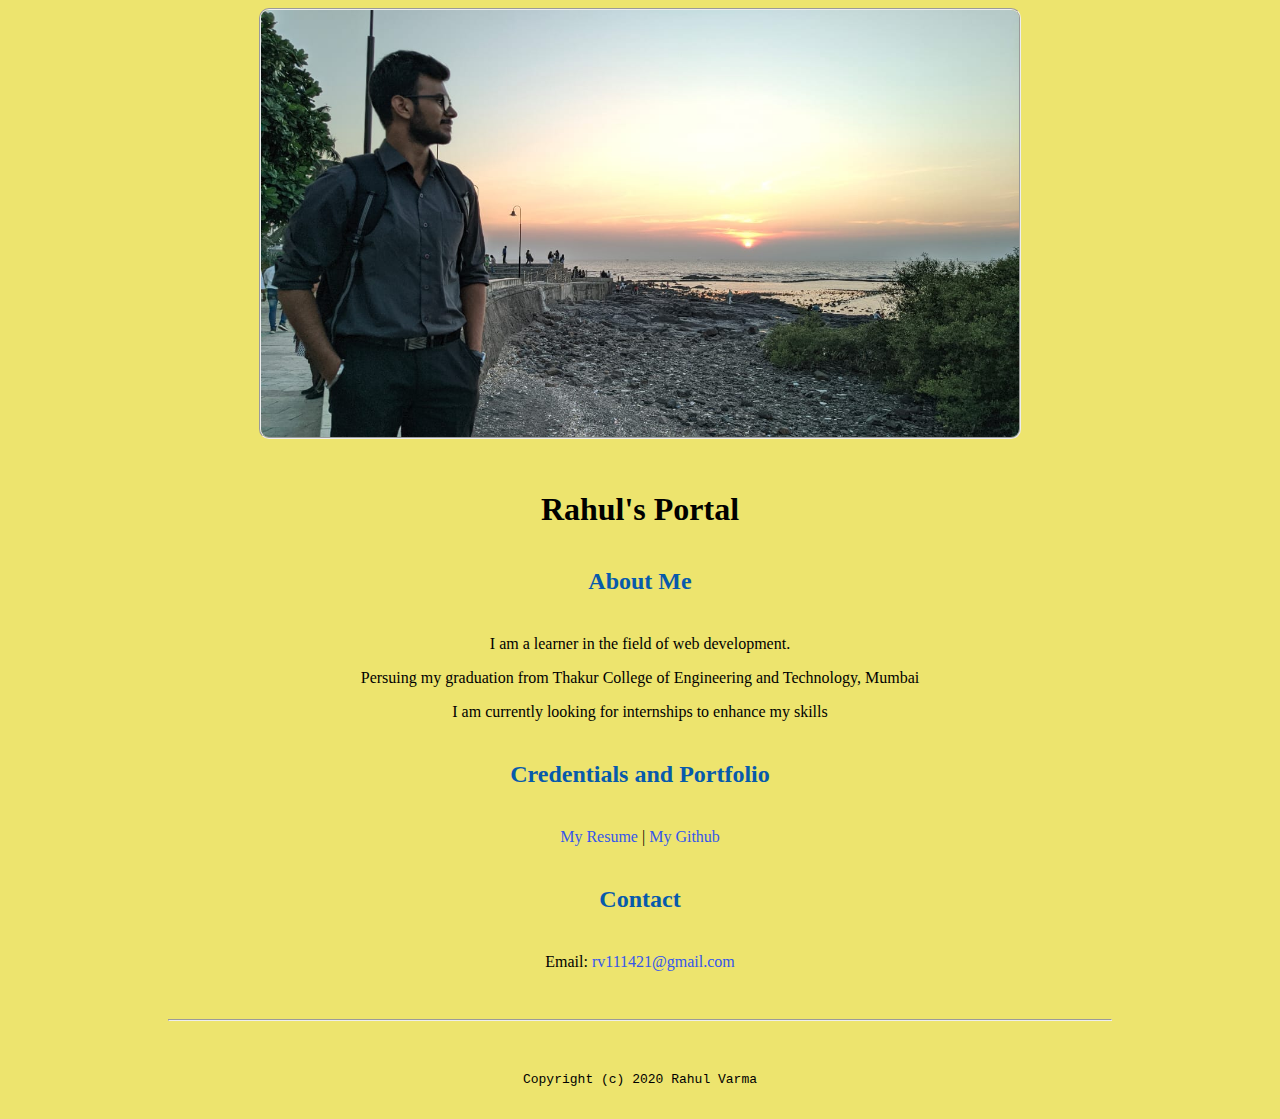
==== index.html @ 5e2f466f "Add files via upload" ====
<!doctype html>

<html lang="en">
<header>
	<title>Rahul Varma's Portal</title>
    <link rel="stylesheet" href="css/master.css">
    <link rel="FaviconIcon" href="favicon.ico" type="image/x-icon">
    <link rel="shortcut" href="favicon.ico" type="image/x-icon">
    <meta name="viewport" content="widht=device-width, initial-scale=1, shrink-to-fit=no">
    <meta name="name" content="Rahul Varma's Portal">
    <meta name="robots" content="noindex, nofollow">
</header>
<body>
	<img src="images/banner.jpeg" width="60%" alt="banner" border=2px>
	<h1>Rahul's Portal</h1>
<!-- 	<h4>Getting into Python Programming and Web Development</h4> -->

	<h2>About Me</h2>
	<p>I am a learner in the field of web development.</p>
	<p>Persuing my graduation from Thakur College of Engineering and Technology, Mumbai</p>
	<p>I am currently looking for internships to enhance my skills</p>

	<h2>Credentials and Portfolio</h2>
	<p><a href="resume.html">My Resume</a> | <a href="https://github.com/VarmaRahul">My Github</a></p>

	<h2>Contact</h2>
	<p>Email: <a href="mailto:rv111421@gmail.com">rv111421@gmail.com</a></p>

</body>
<footer>
	<hr>
	<code>Copyright (c) 2020 Rahul Varma</code>	

</footer>
</html>
---- css/master.css ----
/* Cascading stylesheet for the website */

/* Text inside these asterisks and slashes are comments for human */

a {
  /* set the text color to blue here */
  color: #3456eb;
  text-decoration: none; /* This means we do not want hyperlinks to be underlined */
}
a:hover {
  /* set the text color to red here */
  color: #eb3d34;
  text-decoration: none; /* This means we do not want hyperlinks to be underlined */
}
body {
  /* set the background color here */
  background-color: #EDE46E;
  /* set the text color to black here */
  color:#000000;
  /* set the font here */
  font-family: serif;
  /* set the text alignment here */
  text-align: center;
}

footer {
  margin-top: 2rem;
  margin-bottom: 2rem;
}

h1 {
  margin-bottom: 0.5rem;
  margin-top: 3rem;
}

h2 {
  /* set the text color of to #075AAB here */
  color: #075AAB;
  /* set both the bottom margin and top margin to 2.5rem here */
  margin-bottom: 2.5rem;
  margin-top: 2.5rem;
}

h3 {
  margin-bottom: 0;
  margin-top: 2rem;
}

h4 {
  margin-bottom: 1rem;
  margin-top: 0.5rem;
}

hr {
  margin: 3rem 10rem 3rem 10rem;
}

img{
  border-radius: 10px;
  border-style: groove;
}
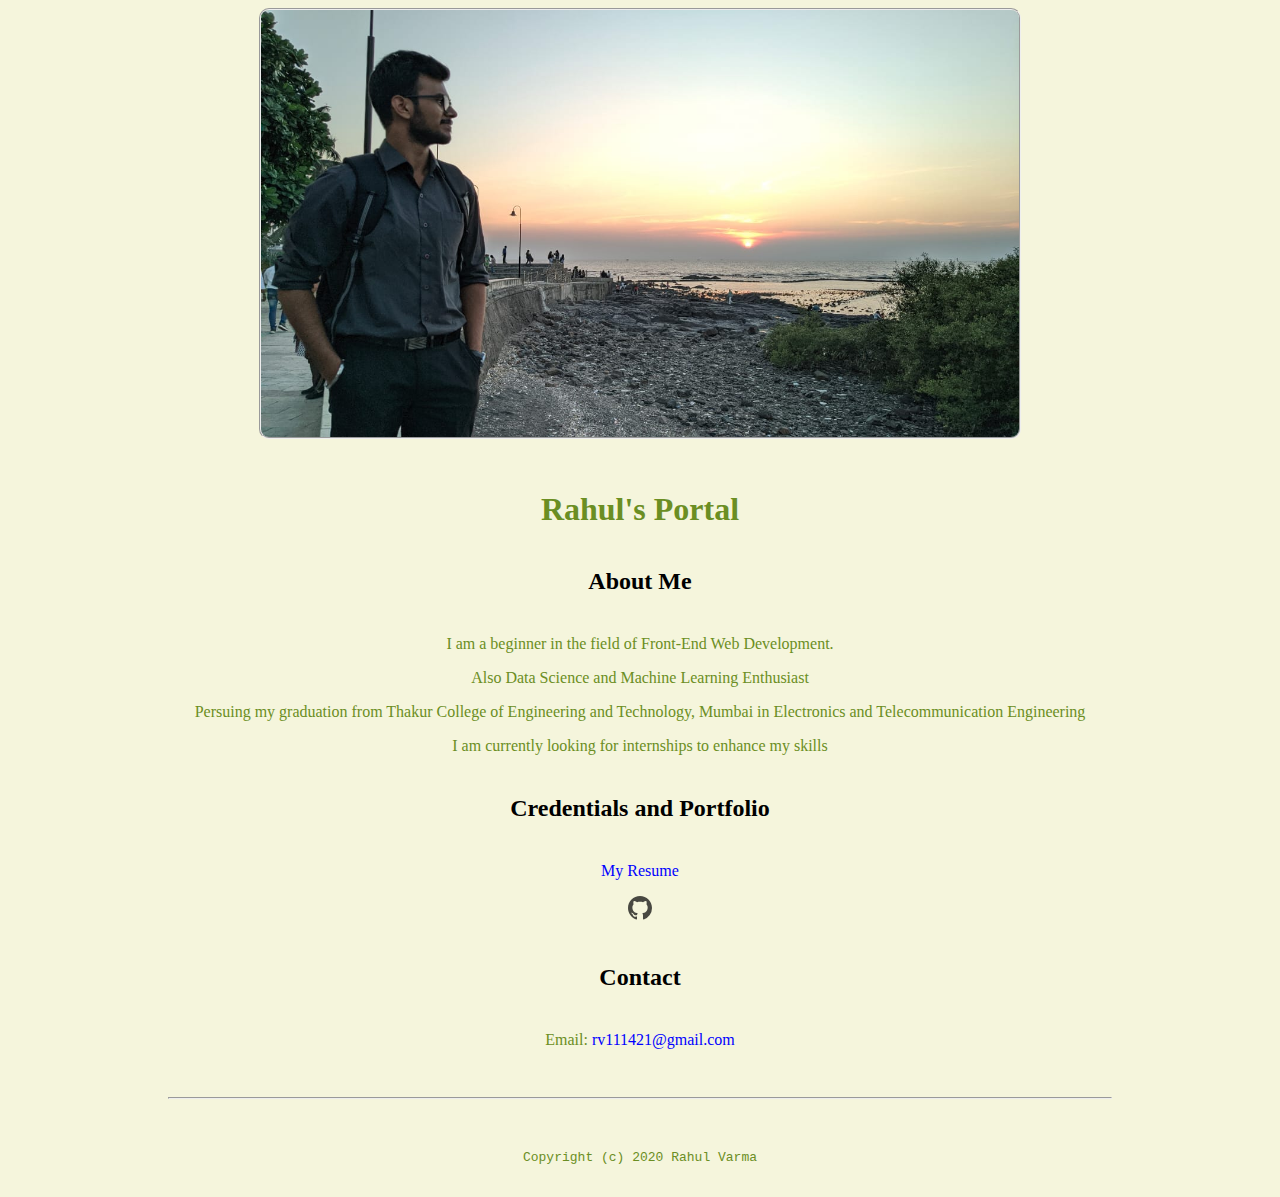
==== commit 1fb54b26: "Add files via upload" ====
--- a/index.html
+++ b/index.html
@@ -11,17 +11,20 @@
     <meta name="robots" content="noindex, nofollow">
 </header>
 <body>
-	<img src="images/banner.jpeg" width="60%" alt="banner" border=2px>
+	<img src="images/banner.jpeg" width="60%" alt="banner">
 	<h1>Rahul's Portal</h1>
-<!-- 	<h4>Getting into Python Programming and Web Development</h4> -->
 
-	<h2>About Me</h2>
-	<p>I am a learner in the field of web development.</p>
-	<p>Persuing my graduation from Thakur College of Engineering and Technology, Mumbai</p>
-	<p>I am currently looking for internships to enhance my skills</p>
-
+	<main>
+		<h2>About Me</h2>
+		<p>I am a beginner in the field of Front-End Web Development.</p>
+		<p>Also Data Science and Machine Learning Enthusiast</p>
+		<p>Persuing my graduation from Thakur College of Engineering and Technology, Mumbai in Electronics and Telecommunication Engineering</p>
+		<p>I am currently looking for internships to enhance my skills</p>
+	</main>
 	<h2>Credentials and Portfolio</h2>
-	<p><a href="resume.html">My Resume</a> | <a href="https://github.com/VarmaRahul">My Github</a></p>
+	<p><a href="resume.html">My Resume</a></p>
+	<p><a href="https://github.com/VarmaRahul"><svg height="24" class="octicon octicon-mark-github" viewBox="0 0 16 16" version="1.1" width="24" aria-hidden="true"><path fill-rule="evenodd" d="M8 0C3.58 0 0 3.58 0 8c0 3.54 2.29 6.53 5.47 7.59.4.07.55-.17.55-.38 0-.19-.01-.82-.01-1.49-2.01.37-2.53-.49-2.69-.94-.09-.23-.48-.94-.82-1.13-.28-.15-.68-.52-.01-.53.63-.01 1.08.58 1.23.82.72 1.21 1.87.87 2.33.66.07-.52.28-.87.51-1.07-1.78-.2-3.64-.89-3.64-3.95 0-.87.31-1.59.82-2.15-.08-.2-.36-1.02.08-2.12 0 0 .67-.21 2.2.82.64-.18 1.32-.27 2-.27.68 0 1.36.09 2 .27 1.53-1.04 2.2-.82 2.2-.82.44 1.1.16 1.92.08 2.12.51.56.82 1.27.82 2.15 0 3.07-1.87 3.75-3.65 3.95.29.25.54.73.54 1.48 0 1.07-.01 1.93-.01 2.2 0 .21.15.46.55.38A8.013 8.013 0 0016 8c0-4.42-3.58-8-8-8z"></path></svg></a></p>
+	
 
 	<h2>Contact</h2>
 	<p>Email: <a href="mailto:rv111421@gmail.com">rv111421@gmail.com</a></p>
@@ -30,6 +33,5 @@
 <footer>
 	<hr>
 	<code>Copyright (c) 2020 Rahul Varma</code>	
-
 </footer>
 </html>--- a/css/master.css
+++ b/css/master.css
@@ -4,19 +4,19 @@
 
 a {
   /* set the text color to blue here */
-  color: #3456eb;
+  color: #0000ff;
   text-decoration: none; /* This means we do not want hyperlinks to be underlined */
 }
 a:hover {
   /* set the text color to red here */
-  color: #eb3d34;
+  color: #ff0000;
   text-decoration: none; /* This means we do not want hyperlinks to be underlined */
 }
 body {
   /* set the background color here */
-  background-color: #EDE46E;
+  background-color: beige;
   /* set the text color to black here */
-  color:#000000;
+  color: olivedrab;
   /* set the font here */
   font-family: serif;
   /* set the text alignment here */
@@ -35,7 +35,7 @@
 
 h2 {
   /* set the text color of to #075AAB here */
-  color: #075AAB;
+  color: #000000;
   /* set both the bottom margin and top margin to 2.5rem here */
   margin-bottom: 2.5rem;
   margin-top: 2.5rem;
@@ -58,4 +58,22 @@
 img{
   border-radius: 10px;
   border-style: groove;
-}+  border-width: 2px;
+}
+
+svg{
+  opacity: 0.7;
+}
+
+svg:hover{
+  opacity: 1;
+}
+
+
+
+
+
+
+
+
+
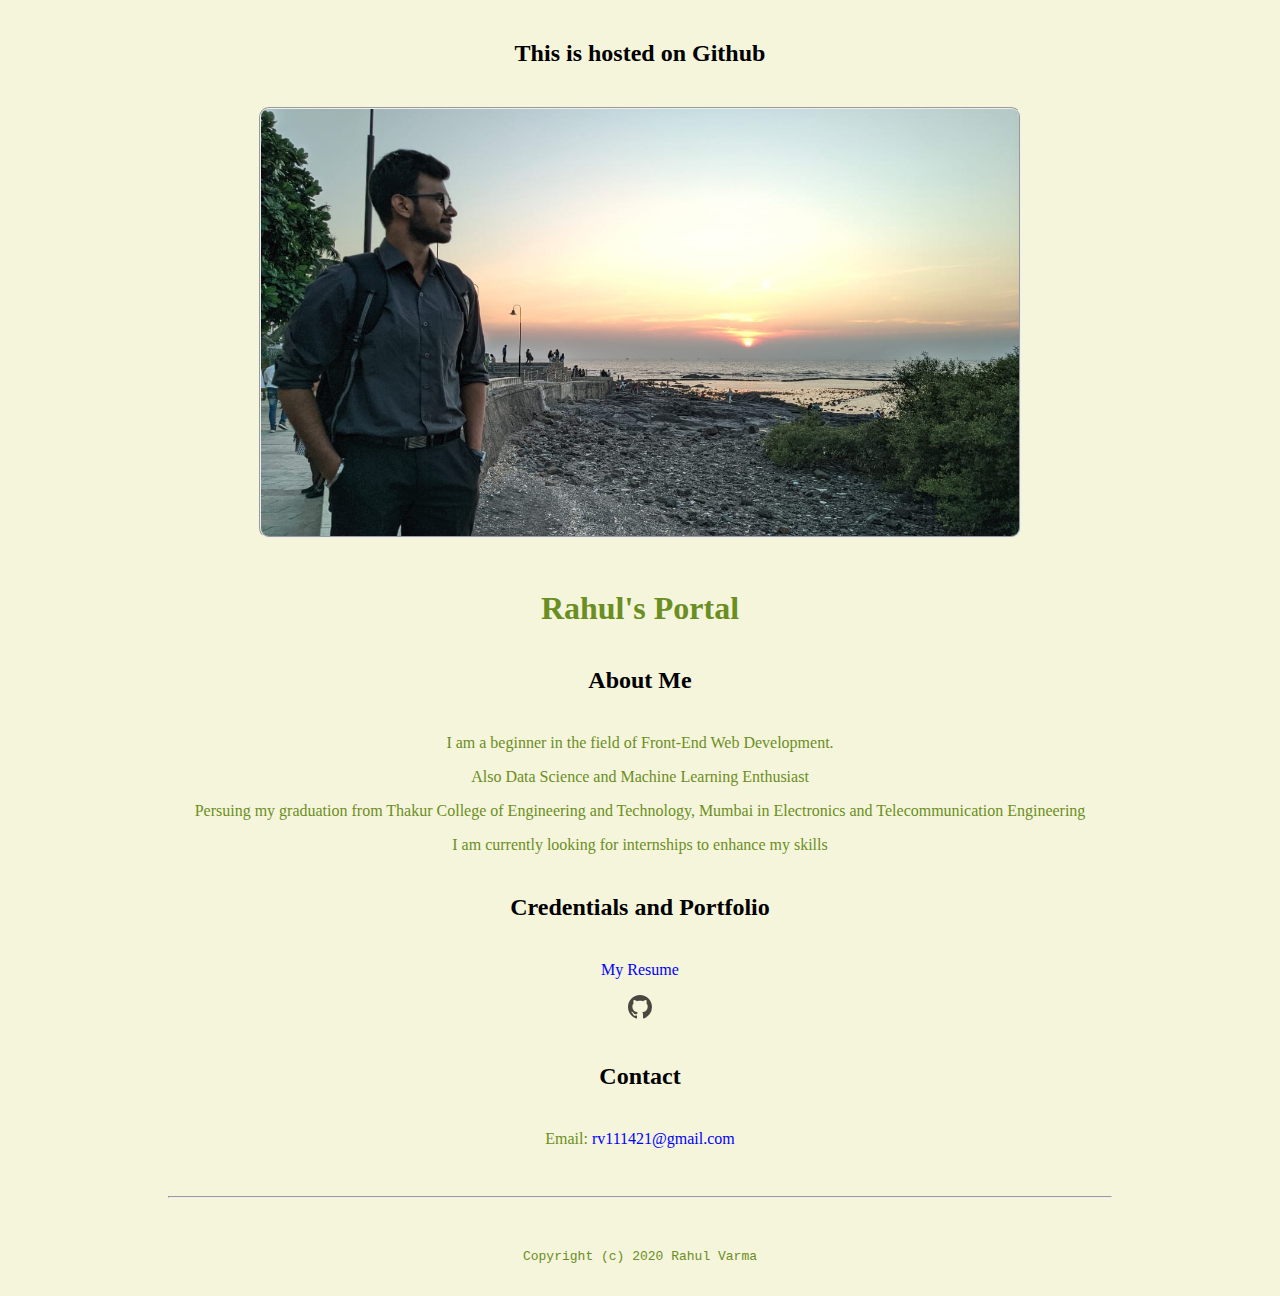
==== commit 12576ac7: "Update index.html" ====
--- a/index.html
+++ b/index.html
@@ -11,6 +11,7 @@
     <meta name="robots" content="noindex, nofollow">
 </header>
 <body>
+	<h2>This is hosted on Github</h2>
 	<img src="images/banner.jpeg" width="60%" alt="banner">
 	<h1>Rahul's Portal</h1>
 
@@ -34,4 +35,4 @@
 	<hr>
 	<code>Copyright (c) 2020 Rahul Varma</code>	
 </footer>
-</html>+</html>
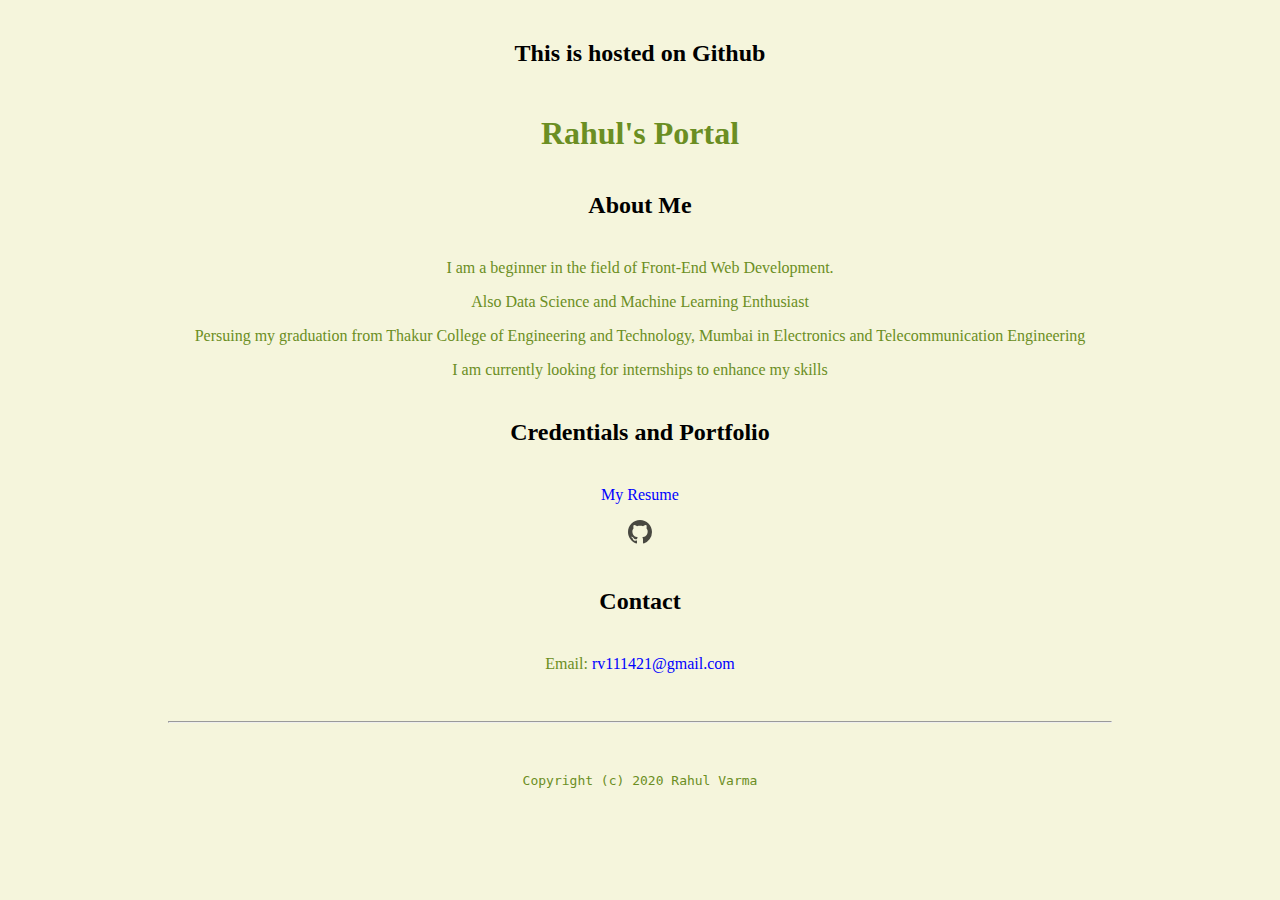
==== commit 5bde1960: "Update index.html" ====
--- a/index.html
+++ b/index.html
@@ -12,7 +12,7 @@
 </header>
 <body>
 	<h2>This is hosted on Github</h2>
-	<img src="images/banner.jpeg" width="60%" alt="banner">
+	<!-- <img src="images/banner.jpeg" width="60%" alt="banner"> -->
 	<h1>Rahul's Portal</h1>
 
 	<main>
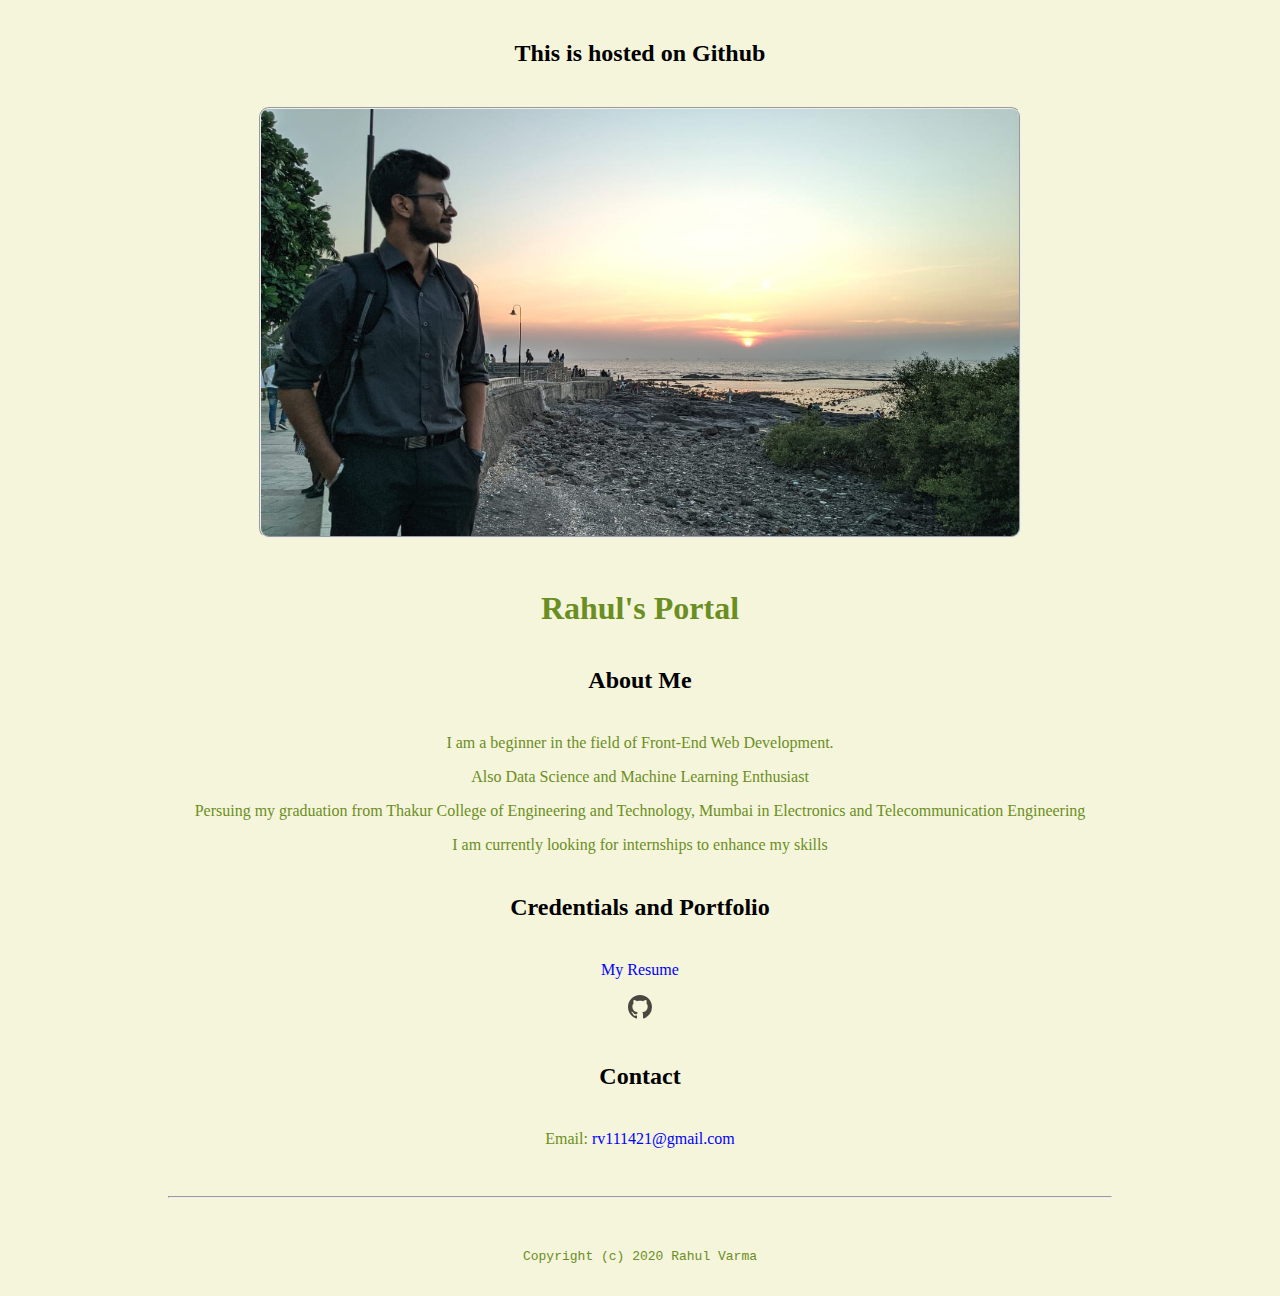
==== commit 1f7f0c53: "Update index.html" ====
--- a/index.html
+++ b/index.html
@@ -12,7 +12,7 @@
 </header>
 <body>
 	<h2>This is hosted on Github</h2>
-	<!-- <img src="images/banner.jpeg" width="60%" alt="banner"> -->
+	<img src="images/banner.jpeg" width="60%" alt="banner">
 	<h1>Rahul's Portal</h1>
 
 	<main>
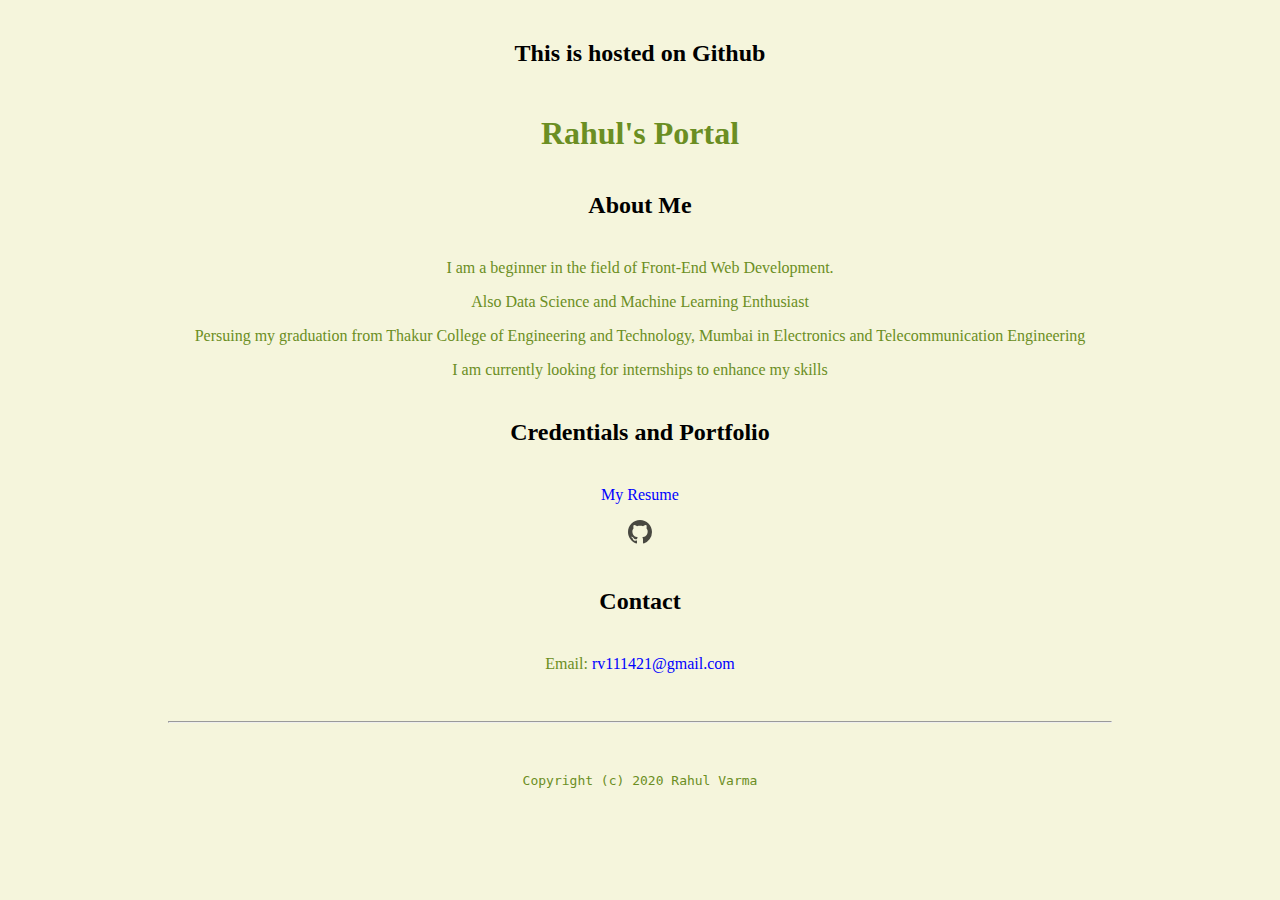
==== commit 55d8dc8b: "Update index.html" ====
--- a/index.html
+++ b/index.html
@@ -12,7 +12,7 @@
 </header>
 <body>
 	<h2>This is hosted on Github</h2>
-	<img src="images/banner.jpeg" width="60%" alt="banner">
+	<!-- <img src="images/banner.jpeg" width="60%" alt="banner"> -->
 	<h1>Rahul's Portal</h1>
 
 	<main>
